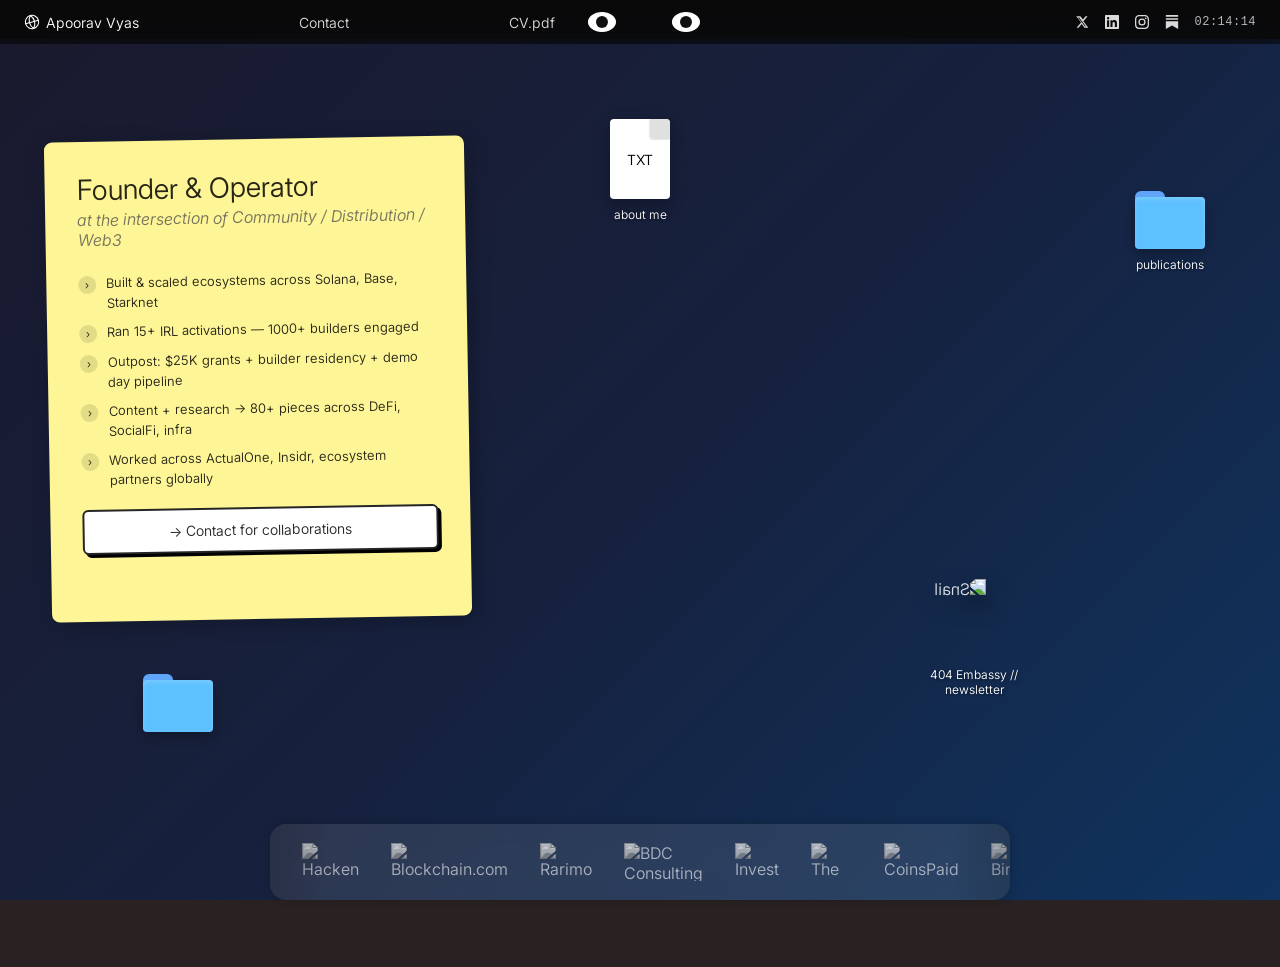
==== index.html @ cd03b98a "Set navbar gap to 160px" ====
<!DOCTYPE html>
<html lang="en">
<head>
  <meta charset="UTF-8" />
  <meta name="viewport" content="width=device-width, initial-scale=1.0"/>
  <title>Apoorav Vyas / Webpage</title>
  <link rel="stylesheet" href="style.css">
  <style>
    @import url('https://fonts.googleapis.com/css2?family=Inter:wght@300;400;500;600;700&display=swap');
    @import url('https://type.cargo.site/files/Cargo-DiatypePlusVariable.woff2') format('woff2-variations');
    @import url('https://type.cargo.site/files/Cargo-DiatypePlusVariable-Italic.woff2') format('woff2-variations');

    :root {
      --bg-color: #111111;
      --text-color: rgba(255, 255, 255, 0.85);
      --accent-color: rgba(255, 255, 255, 0.6);
    }

    *, *::before, *::after { box-sizing: border-box; margin: 0; padding: 0; }

    body {
      background: var(--bg-color);
      font-family: 'Diatype Variable', 'Inter', -apple-system, BlinkMacSystemFont, sans-serif;
      font-variation-settings: "wght" 350;
      color: var(--text-color);
      min-height: 100vh;
    }

    nav {
      width: 100%;
      background: rgba(0, 0, 0, 0.42);
      backdrop-filter: blur(20px);
      -webkit-backdrop-filter: blur(20px);
      display: flex;
      align-items: center;
      justify-content: space-between;
      padding: 0 24px;
      height: 44px;
      font-size: 14px;
      color: #fff;
      position: fixed;
      top: 0;
      left: 0;
      z-index: 1000;
    }

    .nav-left, .nav-right {
      display: flex;
      align-items: center;
      flex-shrink: 0;
      gap: 160px;
    }

    .brand {
      display: flex;
      align-items: center;
      gap: 6px;
      text-decoration: none;
      color: #fff;
      font-weight: 600;
      font-size: 14px;
      white-space: nowrap;
    }

    .brand svg {
      width: 16px;
      height: 16px;
      flex-shrink: 0;
      transform: rotate(-15deg);
    }

    .nav-link {
      color: #fff;
      text-decoration: none;
      font-size: 14px;
      white-space: nowrap;
      opacity: 0.85;
      transition: opacity 0.2s;
    }

    .nav-link:hover {
      opacity: 0.6;
    }

    .nav-center {
      position: absolute;
      left: 50%;
      transform: translateX(-50%);
      display: flex;
      align-items: center;
      gap: 0.05px;
    }

    .eye {
      width: 28px;
      height: 20px;
      background: white;
      border-radius: 50%;
      position: relative;
      overflow: hidden;
    }

    .eye .pupil {
      width: 12px;
      height: 12px;
      background: #111;
      border-radius: 50%;
      position: absolute;
      top: 50%;
      left: 50%;
      transform: translate(-50%, -50%);
      transition: transform 0.05s ease-out;
    }

    .nav-right {
      display: flex;
      align-items: center;
      flex-shrink: 0;
      gap: 16px;
    }

    .social-icon {
      display: flex;
      align-items: center;
      flex-shrink: 0;
      color: #fff;
      text-decoration: none;
      opacity: 0.85;
      transition: opacity 0.2s;
    }

    .social-icon:hover {
      opacity: 0.6;
    }

    .social-icon svg {
      width: 14px;
      height: 14px;
      fill: #fff;
    }

    .clock {
      font-family: 'SF Mono', Monaco, monospace;
      font-size: 12px;
      letter-spacing: 0.04em;
      white-space: nowrap;
      flex-shrink: 0;
      opacity: 0.7;
    }

    .desktop {
      min-height: 100vh;
      padding-top: 44px;
      position: relative;
      background: linear-gradient(135deg, #1a1a2e 0%, #16213e 50%, #0f3460 100%);
    }

    .bg-video {
      position: fixed;
      top: 0;
      left: 0;
      width: 100%;
      height: 100%;
      object-fit: cover;
      z-index: -100;
      opacity: 0.6;
    }

    .sticky-card {
      position: absolute;
      left: 48px;
      top: 100px;
      width: 420px;
      min-height: 480px;
      background: #fdf596;
      padding: 32px;
      border-radius: 8px;
      box-shadow: 4px 4px 20px rgba(0,0,0,0.25);
      color: rgba(0,0,0,0.85);
      transform: rotate(-1deg);
    }

    .sticky-card h1 {
      font-size: 28px;
      font-weight: 700;
      line-height: 1.15;
      margin-bottom: 4px;
    }

    .sticky-card .subtitle {
      font-size: 16px;
      font-style: italic;
      opacity: 0.75;
      margin-bottom: 24px;
    }

    .achievements li {
      font-size: 15px;
      line-height: 1.5;
      margin-bottom: 14px;
    }

    .achievements {
      list-style: none;
      margin-bottom: 20px;
    }

    .achievements li {
      font-size: 13px;
      line-height: 1.5;
      margin-bottom: 10px;
      display: flex;
      align-items: flex-start;
    }

    .arr {
      background: rgba(0,0,0,0.1);
      border-radius: 50%;
      width: 18px;
      height: 18px;
      display: inline-flex;
      justify-content: center;
      align-items: center;
      margin-right: 10px;
      font-size: 11px;
      flex-shrink: 0;
      margin-top: 2px;
    }

    .book-btn {
      width: 100%;
      padding: 12px;
      background: #fff;
      border: 2px solid rgba(0,0,0,0.85);
      border-radius: 6px;
      font-size: 14px;
      font-weight: 600;
      cursor: pointer;
      text-align: center;
      transition: background-color 0.25s ease, color 0.25s ease;
      color: rgba(0,0,0,0.85);
      text-decoration: none;
      display: inline-block;
    }

    .book-btn:hover {
      background-color: #b3d8ff;
      color: #000;
    }

    @keyframes intro-blink {
      0%   { background-color: #ffffff; color: #000; }
      100% { background-color: #b3d8ff; color: #000; }
    }

    @media (hover: hover) {
      .book-btn:hover {
        animation: intro-blink 1.8s ease-in-out infinite alternate;
      }
    }

    .desktop-icon {
      position: absolute;
      display: flex;
      flex-direction: column;
      align-items: center;
      justify-content: center;
      cursor: pointer;
    }

    .desktop-icon:hover {
      transform: scale(1.05);
    }

    .file-icon {
      margin-bottom: 4px;
    }

    .txt-icon {
      width: 60px;
      height: 80px;
      background: #fff;
      border-radius: 4px;
      position: relative;
      box-shadow: 0 5px 15px rgba(0,0,0,0.3);
      display: flex;
      align-items: center;
      justify-content: center;
      color: #000;
      font-weight: 600;
      font-size: 14px;
    }

    .txt-icon::after {
      content: '';
      position: absolute;
      top: 0;
      right: 0;
      border-width: 0 20px 20px 0;
      border-style: solid;
      border-color: transparent #e0e0e0 #e0e0e0 transparent;
      border-radius: 0 4px 0 4px;
    }

    .folder-icon {
      width: 70px;
      height: 50px;
      background: linear-gradient(145deg, #60a5fa, #3b82f6);
      border-radius: 8px;
      position: relative;
      box-shadow: 0 4px 12px rgba(0,0,0,0.3);
    }

    .folder-icon::before {
      content: "";
      position: absolute;
      top: -8px;
      left: 0;
      width: 30px;
      height: 12px;
      background: #60a5fa;
      border-radius: 6px 6px 0 0;
    }

    .icon-label {
      color: white;
      font-size: 12px;
      text-align: center;
      margin-top: 6px;
      text-shadow: 1px 1px 3px rgba(0,0,0,0.5);
    }

    .trash-icon {
      position: relative;
      cursor: not-allowed;
    }

    .trash-icon:hover {
      animation: trash-shake 0.45s ease-in-out both;
    }

    .trash-icon .icon-label {
      opacity: 0;
      transition: opacity 0.25s;
    }

    .trash-icon:hover .icon-label {
      opacity: 1;
    }

    @keyframes trash-shake {
      0%, 100% { left: 0; top: 0; }
      15%     { left: -4px; }
      30%     { left: 3px; }
      45%     { left: -3px; }
      60%     { left: 2px; }
    }

    .snail-icon {
      width: 80px;
      height: 80px;
    }

    .snail-icon img {
      width: 100%;
      height: 100%;
      filter: drop-shadow(0 10px 10px rgba(0,0,0,0.5));
    }

    .dock-container {
      position: absolute;
      bottom: 20px;
      width: 100%;
      display: flex;
      flex-direction: column;
      align-items: center;
      z-index: 900;
    }

    .dock-title {
      font-size: 13px;
      margin-bottom: 12px;
      text-shadow: 0 1px 2px rgba(0,0,0,0.8);
    }

    .dock {
      background: rgba(50, 60, 60, 0.4);
      backdrop-filter: blur(15px);
      -webkit-backdrop-filter: blur(15px);
      padding: 12px 24px;
      border-radius: 16px;
      display: flex;
      gap: 24px;
      align-items: center;
      box-shadow: 0 10px 30px rgba(0,0,0,0.3);
      border: 1px solid rgba(255,255,255,0.05);
    }

    .dock-logo {
      background: rgba(255,255,255,0.9);
      color: #1a1a1a;
      height: 36px;
      padding: 0 16px;
      display: flex;
      align-items: center;
      justify-content: center;
      font-weight: 600;
      font-size: 12px;
      border-radius: 6px;
      text-transform: uppercase;
      letter-spacing: 0.5px;
    }

    .logo-marquee-wrapper {
      position: fixed;
      bottom: 0;
      left: 50%;
      transform: translateX(-50%);
      width: 740px;
      background: rgba(255,255,255,0.1);
      backdrop-filter: blur(10px);
      -webkit-backdrop-filter: blur(10px);
      border-radius: 16px;
      padding: 1.2rem 2rem;
      z-index: 1000;
      overflow: hidden;
      box-shadow: 0 0 10px rgba(0,0,0,0.2);
      pointer-events: none;
      display: flex;
      align-items: center;
    }

    .logo-marquee {
      display: flex;
      gap: 2rem;
      animation: scroll-logos 80s linear infinite;
      align-items: center;
    }

    .logo-marquee img {
      height: 38px;
      max-height: 38px;
      object-fit: contain;
      filter: grayscale(100%);
      opacity: 0.7;
      transition: all 0.2s ease;
    }

    .logo-marquee img:hover {
      filter: none;
      opacity: 2;
    }

    @keyframes scroll-logos {
      0%   { transform: translateX(0); }
      100% { transform: translateX(-50%); }
    }

    .logo-fade {
      position: absolute;
      top: 0;
      bottom: 0;
      width: 60px;
      z-index: 1002;
      pointer-events: none;
    }

    .left-fade {
      left: 0;
      background: linear-gradient(to right, rgba(24,24,24,0.2) 0%, rgba(24,24,24,0) 100%);
    }

    .right-fade {
      right: 0;
      background: linear-gradient(to left, rgba(24,24,24,0.2) 0%, rgba(24,24,24,0) 100%);
    }

    .sticky-card {
      z-index: 20;
    }

    @media (max-width: 768px) {
      nav { padding: 0 12px; font-size: 12px; }
      .gap-eyes-twitter, .gap-social, .gap-spotify-clock { display: none; }
      .sticky-card { left: 12px; right: 12px; width: auto; top: 60px; }
      .nav-center { display: none; }
      .logo-marquee-wrapper, .dock-title { display: none; }
    }
  </style>
</head>
<body>

<nav>
  <div class="nav-left">
    <a href="#" class="brand">
      <svg viewBox="0 0 24 24" fill="none" stroke="white" stroke-width="1.6" stroke-linecap="round" stroke-linejoin="round">
        <circle cx="12" cy="12" r="10"/>
        <line x1="2" y1="12" x2="22" y2="12"/>
        <path d="M12 2a15.3 15.3 0 0 1 4 10 15.3 15.3 0 0 1-4 10 15.3 15.3 0 0 1-4-10 15.3 15.3 0 0 1 4-10z"/>
      </svg>
      Apoorav Vyas
    </a>
    <a href="#contact" class="nav-link">Contact</a>
    <a href="https://drive.google.com/file/d/1LPTRgzza7MY0erxGTXN6rgeR57evoMco/view?usp=sharing" target="_blank" class="nav-link">CV.pdf</a>
  </div>

  <div class="nav-center">
    <div class="eye"><div class="pupil"></div></div>
    <div class="eye"><div class="pupil"></div></div>
  </div>

  <div class="nav-right">
    <a href="https://x.com/apoorav_vyas" target="_blank" class="social-icon" title="X">
      <svg viewBox="0 0 24 24" xmlns="http://www.w3.org/2000/svg">
        <path d="M18.244 2.25h3.308l-7.227 8.26 8.502 11.24H16.17l-4.714-6.231-5.401 6.231H2.744l7.73-8.835L2.25 2.25h6.988l4.26 5.632L18.244 2.25zm-1.161 17.52h1.833L7.084 4.126H5.117L17.083 19.77z"/>
      </svg>
    </a>
    <a href="https://www.linkedin.com/in/apooravvyas/" target="_blank" class="social-icon" title="LinkedIn">
      <svg viewBox="0 0 24 24" xmlns="http://www.w3.org/2000/svg">
        <path d="M20.447 20.452h-3.554v-5.569c0-1.328-.027-3.037-1.852-3.037-1.853 0-2.136 1.445-2.136 2.939v5.667H9.351V9h3.414v1.561h.046c.477-.9 1.637-1.85 3.37-1.85 3.601 0 4.267 2.37 4.267 5.455v6.286zM5.337 7.433a2.062 2.062 0 0 1-2.063-2.065 2.064 2.064 0 1 1 2.063 2.065zm1.782 13.019H3.555V9h3.564v11.452zM22.225 0H1.771C.792 0 0 .774 0 1.729v20.542C0 23.227.792 24 1.771 24h20.451C23.2 24 24 23.227 24 22.271V1.729C24 .774 23.2 0 22.222 0h.003z"/>
      </svg>
    </a>
    <a href="https://www.instagram.com/apoorav_vyas/" target="_blank" class="social-icon" title="Instagram">
      <svg viewBox="0 0 24 24" xmlns="http://www.w3.org/2000/svg">
        <path d="M12 2.163c3.204 0 3.584.012 4.85.07 3.252.148 4.771 1.691 4.919 4.919.058 1.265.069 1.645.069 4.849 0 3.205-.012 3.584-.069 4.849-.149 3.225-1.664 4.771-4.919 4.919-1.266.058-1.644.07-4.85.07-3.204 0-3.584-.012-4.849-.07-3.26-.149-4.771-1.699-4.919-4.92-.058-1.265-.07-1.644-.07-4.849 0-3.204.013-3.583.07-4.849.149-3.227 1.664-4.771 4.919-4.919 1.266-.057 1.645-.069 4.849-.069zM12 0C8.741 0 8.333.014 7.053.072 2.695.272.273 2.69.073 7.052.014 8.333 0 8.741 0 12c0 3.259.014 3.668.072 4.948.2 4.358 2.618 6.78 6.98 6.98C8.333 23.986 8.741 24 12 24c3.259 0 3.668-.014 4.948-.072 4.354-.2 6.782-2.618 6.979-6.98.059-1.28.073-1.689.073-4.948 0-3.259-.014-3.667-.072-4.947-.196-4.354-2.617-6.78-6.979-6.98C15.668.014 15.259 0 12 0zm0 5.838a6.162 6.162 0 1 0 0 12.324 6.162 6.162 0 0 0 0-12.324zM12 16a4 4 0 1 1 0-8 4 4 0 0 1 0 8zm6.406-11.845a1.44 1.44 0 1 0 0 2.881 1.44 1.44 0 0 0 0-2.881z"/>
      </svg>
    </a>
    <a href="https://substack.com/@apoorav" target="_blank" class="social-icon" title="Substack">
      <svg viewBox="0 0 24 24" xmlns="http://www.w3.org/2000/svg">
        <path d="M22.539 8.242H1.46V5.406h21.08v2.836zM1.46 10.812V24L12 18.11 22.54 24V10.812H1.46zM22.54 0H1.46v2.836h21.08V0z"/>
      </svg>
    </a>
    <span class="clock" id="clock">00:00:00</span>
  </div>
</nav>

<main class="desktop">
    <video autoplay loop muted playsinline class="bg-video">
        <source src="Bg_Video.mp4" type="video/mp4">
    </video>

    <div class="sticky-card" id="sticky">
        <h1>Founder & Operator</h1>
        <p class="subtitle">at the intersection of Community / Distribution / Web3</p>
        
        <ul class="achievements">
            <li><span class="arr">›</span> Built & scaled ecosystems across Solana, Base, Starknet</li>
            <li><span class="arr">›</span> Ran 15+ IRL activations — 1000+ builders engaged</li>
            <li><span class="arr">›</span> Outpost: $25K grants + builder residency + demo day pipeline</li>
            <li><span class="arr">›</span> Content + research → 80+ pieces across DeFi, SocialFi, infra</li>
            <li><span class="arr">›</span> Worked across ActualOne, Insidr, ecosystem partners globally</li>
        </ul>

        <a href="#contact" class="book-btn">→ Contact for collaborations</a>
    </div>

    <div class="desktop-icon" style="top: 80px; left: 50%; transform: translateX(-50%);">
        <div class="txt-icon">TXT</div>
        <span class="icon-label">about me</span>
    </div>

    <div class="desktop-icon" style="top: 160px; right: 60px;">
        <div class="folder-icon"></div>
        <span class="icon-label">publications</span>
    </div>

    <div class="desktop-icon" style="top: 45%; left: 25%;">
        <div class="folder-icon" style="background: linear-gradient(145deg, #a78bfa, #7c3aed);"></div>
        <span class="icon-label">Proof of Work</span>
    </div>

    <div class="desktop-icon" style="top: 60%; right: 20%;">
        <div class="snail-icon">
            <img src="https://em-content.zobj.net/source/apple/354/snail_1f40c.png" alt="Snail" style="transform: scaleX(-1);">
        </div>
        <span class="icon-label">404 Embassy //<br>newsletter</span>
    </div>

    <div class="desktop-icon trash-icon" style="top: 70%; left: 10%;">
        <div class="folder-icon" style="background: linear-gradient(145deg, #374151, #1f2937);">
            <span style="font-size: 32px;">🗑️</span>
        </div>
        <span class="icon-label">don't open 👀</span>
    </div>
</main>

<div class="logo-marquee-wrapper">
    <div class="logo-fade left-fade"></div>
    <div class="logo-marquee">
        <img alt="Hacken" src="https://freight.cargo.site/m/E2452302379864082015773853451365/hacken.png">
        <img alt="Blockchain.com" src="https://freight.cargo.site/m/T2452302379845635271700143899749/Blockchain.com.png">
        <img alt="Rarimo" src="https://freight.cargo.site/t/original/i/D2452309144229793612845302383717/rarimo.png">
        <img alt="BDC Consulting" src="https://freight.cargo.site/m/P2452302379827188527626434348133/BDC.png">
        <img alt="Invest" src="https://freight.cargo.site/t/original/i/U1653668735979203471977759343717/Group-1227.png">
        <img alt="The Block" src="https://freight.cargo.site/m/N2356215770038189207213066912869/the_block.png">
        <img alt="CoinsPaid" src="https://freight.cargo.site/t/original/i/B2452412272062256515326989796453/coinspaid.png">
        <img alt="Binance" src="https://freight.cargo.site/m/C2356215770019742463139357361253/binance.png">
        <img alt="Rocket DAO" src="https://freight.cargo.site/t/original/i/U2452422819301775308016188621925/rocketDAO.png">
        <img alt="EBRD" src="https://freight.cargo.site/t/original/i/B2452422819283328563942479070309/EBRD.png">
        <img alt="Cointelegraph" src="https://freight.cargo.site/t/original/i/M1653668736016096960125178446949/Group-1229.png">
        <img alt="John Smith Trust" src="https://freight.cargo.site/t/original/i/C1653629271457654035532061312101/Group-1231.png">
        <img alt="Hacken" src="https://freight.cargo.site/m/E2452302379864082015773853451365/hacken.png">
        <img alt="Blockchain.com" src="https://freight.cargo.site/m/T2452302379845635271700143899749/Blockchain.com.png">
        <img alt="Rarimo" src="https://freight.cargo.site/t/original/i/F2452302379882528759847563002981/rarimo.png">
        <img alt="BDC Consulting" src="https://freight.cargo.site/m/P2452302379827188527626434348133/BDC.png">
        <img alt="Invest" src="https://freight.cargo.site/t/original/i/U1653668735979203471977759343717/Group-1227.png">
        <img alt="The Block" src="https://freight.cargo.site/m/N2356215770038189207213066912869/the_block.png">
        <img alt="CoinsPaid" src="https://freight.cargo.site/t/original/i/B2452412272062256515326989796453/coinspaid.png">
        <img alt="Binance" src="https://freight.cargo.site/m/C2356215770019742463139357361253/binance.png">
        <img alt="Rocket DAO" src="https://freight.cargo.site/t/original/i/U2452422819301775308016188621925/rocketDAO.png">
        <img alt="EBRD" src="https://freight.cargo.site/t/original/i/B2452422819283328563942479070309/EBRD.png">
        <img alt="Cointelegraph" src="https://freight.cargo.site/t/original/i/M1653668736016096960125178446949/Group-1229.png">
        <img alt="John Smith Trust" src="https://freight.cargo.site/t/original/i/C1653629271457654035532061312101/Group-1231.png">
    </div>
    <div class="logo-fade right-fade"></div>
</div>

<div class="dock-title">Brag Shelf // Press • Partners • Clients</div>

<script>
    function updateClock() {
      const now = new Date();
      document.getElementById('clock').textContent = now.toLocaleTimeString('en-US', { hour12: false });
    }
    updateClock();
    setInterval(updateClock, 1000);
    </script>
    <script>
    const pupils = document.querySelectorAll('.eye .pupil');
    document.addEventListener('mousemove', (e) => {
      pupils.forEach(pupil => {
        const eye = pupil.parentElement;
        const rect = eye.getBoundingClientRect();
        const eyeX = rect.left + rect.width / 2;
        const eyeY = rect.top + rect.height / 2;
        const angle = Math.atan2(e.clientY - eyeY, e.clientX - eyeX);
        const distance = Math.min(4, Math.hypot(e.clientX - eyeX, e.clientY - eyeY) / 20);
        pupil.style.transform = `translate(calc(-50% + ${Math.cos(angle) * distance}px), calc(-50% + ${Math.sin(angle) * distance}px)`;
      });
    });
    </script>
 <script src="script.js"></script>
</body>
</html>
---- style.css ----
@import url('https://fonts.googleapis.com/css2?family=Inter:wght@400;500;600&display=swap');

* {
    margin: 0;
    padding: 0;
    box-sizing: border-box;
    font-family: 'Inter', sans-serif;
}

body, html {
    width: 100vw;
    height: 100vh;
    overflow: hidden;
    background: #2a2222; /* Fallback */
    color: #fff;
    user-select: none;
}

/* Video Background */
.bg-video {
    position: fixed;
    top: 0;
    left: 0;
    width: 100%;
    height: 100%;
    object-fit: cover;
    z-index: -100;
    opacity: 0.8;
}

/* Menu Bar */
.menubar {
    position: absolute;
    top: 0;
    left: 0;
    width: 100%;
    height: 44px;
    background: #000000;
    display: flex;
    justify-content: space-between;
    align-items: center;
    padding: 0 24px;
    font-size: 14px;
    font-weight: 500;
    z-index: 1000;
}

.menu-left, .menu-center, .menu-right {
    display: flex;
    align-items: center;
    gap: 24px;
}

.menubar a, .logo {
    color: #fff;
    text-decoration: none;
    letter-spacing: 0.3px;
}

.logo {
    font-weight: 600;
}

/* Menu Center - Eyes */
.menu-center {
    position: absolute;
    left: 50%;
    transform: translateX(-50%);
}

/* Menu Right */
.menu-right {
    font-size: 16px;
    color: #fff;
}

.menu-right .menu-ic {
    cursor: pointer;
}

.globe-tilt {
    transform: rotate(-15deg);
}

/* Letterboxd Eyes Styles */
.letterboxd-eyes {
    position: relative;
    width: 48px; /* 20px + 8px gap + 20px */
    height: 20px;
}

.eye {
    width: 20px;
    height: 20px;
    border: 1.8px solid white;
    border-radius: 50%;
    position: absolute;
    top: 0;
}

.eye:first-child {
    right: calc(50% - 4px); /* Positions right edge 4px left of center */
}

.eye:last-child {
    left: calc(50% + 4px); /* Positions left edge 4px right of center */
}

.pupil {
    width: 8px;
    height: 8px;
    background: white;
    border-radius: 50%;
    position: absolute;
    top: 50%;
    left: 50%;
    transform: translate(-50%, -50%);
    transition: transform 0.05s ease-out;
}

/* Desktop Area */
.desktop {
    width: 100%;
    height: calc(100vh - 39px);
    margin-top: 39px;
    position: relative;
}

/* Yellow Sticky Note */
.sticky-card {
    position: absolute;
    left: 40px;
    top: 120px;
    width: 280px;
    height: 350px;
    background-color: #fdf596;
    color: #1a1a1a;
    padding: 24px;
    border-radius: 8px;
    box-shadow: 0 20px 40px rgba(0,0,0,0.4);
    cursor: grab;
}

.sticky-card:active {
    cursor: grabbing;
}

.sticky-card h1 {
    font-size: 20px;
    font-weight: 600;
    line-height: 1.2;
    margin-bottom: 6px;
}

.sticky-card .subtitle {
    font-size: 14px;
    font-style: italic;
    color: #4a4a4a;
    margin-bottom: 24px;
}

.achievements {
    list-style: none;
    margin-bottom: 24px;
}

.achievements li {
    font-size: 13px;
    line-height: 1.5;
    margin-bottom: 12px;
    display: flex;
    align-items: flex-start;
}

.arr {
    background: rgba(0,0,0,0.1);
    border-radius: 50%;
    width: 16px;
    height: 16px;
    display: inline-flex;
    justify-content: center;
    align-items: center;
    margin-right: 8px;
    font-size: 10px;
    flex-shrink: 0;
    margin-top: 2px;
}

.book-btn {
    width: 100%;
    padding: 12px;
    background: #fff;
    border: 2px solid #1a1a1a;
    border-radius: 6px;
    font-size: 15px;
    font-weight: 600;
    cursor: pointer;
    text-align: center;
    transition: all 0.2s;
    box-shadow: 3px 3px 0px rgba(0,0,0,1);
    color: #1a1a1a;
}

.book-btn:hover {
    transform: translate(-1px, -1px);
    box-shadow: 4px 4px 0px rgba(0,0,0,1);
}

.book-btn:active {
    transform: translate(2px, 2px);
    box-shadow: 1px 1px 0px rgba(0,0,0,1);
}

/* Desktop Icons */
.desktop-icon {
    position: absolute;
    display: flex;
    flex-direction: column;
    align-items: center;
    justify-content: center;
    width: 100px;
    cursor: grab;
}
.desktop-icon:active {
    cursor: grabbing;
}

.file-icon {
    margin-bottom: 4px;
}

/* CSS Drawn TXT Document Icon */
.txt-icon {
    width: 60px;
    height: 80px;
    background: #fff;
    border-radius: 4px;
    position: relative;
    box-shadow: inset 0 0 0 1px rgba(0,0,0,0.1), 0 5px 15px rgba(0,0,0,0.3);
    display: flex;
    align-items: center;
    justify-content: center;
    color: #000;
    font-weight: 600;
    font-size: 14px;
}

.txt-icon::after {
    content: '';
    position: absolute;
    top: 0;
    right: 0;
    border-width: 0 20px 20px 0;
    border-style: solid;
    border-color: transparent #e0e0e0 #e0e0e0 transparent;
    box-shadow: -1px 1px 1px rgba(0,0,0,0.1);
    border-radius: 0 4px 0 4px;
}

/* CSS Drawn Folder Icon */
.folder-icon {
    width: 80px;
    height: 60px;
    background-color: #4db3ff;
    border-radius: 4px;
    position: relative;
    box-shadow: 0 5px 15px rgba(0,0,0,0.3);
}

.folder-icon::before {
    content: "";
    position: absolute;
    top: -10px;
    left: 0;
    width: 35px;
    height: 15px;
    background-color: #4db3ff;
    border-radius: 6px 6px 0 0;
}

.folder-icon::after {
    content: "";
    position: absolute;
    bottom: 0;
    left: 0;
    width: 100%;
    height: 52px;
    background-color: #5dc0ff;
    border-radius: 4px;
    box-shadow: inset 0 2px 5px rgba(255,255,255,0.2);
}

.icon-label {
    background: transparent;
    padding: 2px 6px;
    border-radius: 4px;
    font-size: 13px;
    text-shadow: 0 1px 3px rgba(0,0,0,0.8);
    text-align: center;
}

/* Dock / Brag Shelf */
.dock-container {
    position: absolute;
    bottom: 20px;
    width: 100%;
    display: flex;
    flex-direction: column;
    align-items: center;
    z-index: 900;
}

.dock-title {
    font-size: 12px;
    margin-bottom: 12px;
    text-shadow: 0 1px 2px rgba(0,0,0,0.8);
    letter-spacing: 0.5px;
}

.dock {
    background: rgba(50, 60, 60, 0.4);
    backdrop-filter: blur(15px);
    -webkit-backdrop-filter: blur(15px);
    padding: 10px 20px;
    border-radius: 12px;
    display: flex;
    gap: 20px;
    align-items: center;
    box-shadow: 0 10px 30px rgba(0,0,0,0.3);
    border: 1px solid rgba(255,255,255,0.05);
}

.dock-logo {
    background: rgba(255,255,255,0.8);
    color: #1a1a1a;
    height: 32px;
    padding: 0 12px;
    display: flex;
    align-items: center;
    justify-content: center;
    font-weight: 600;
    font-size: 12px;
    border-radius: 4px;
    text-transform: uppercase;
}
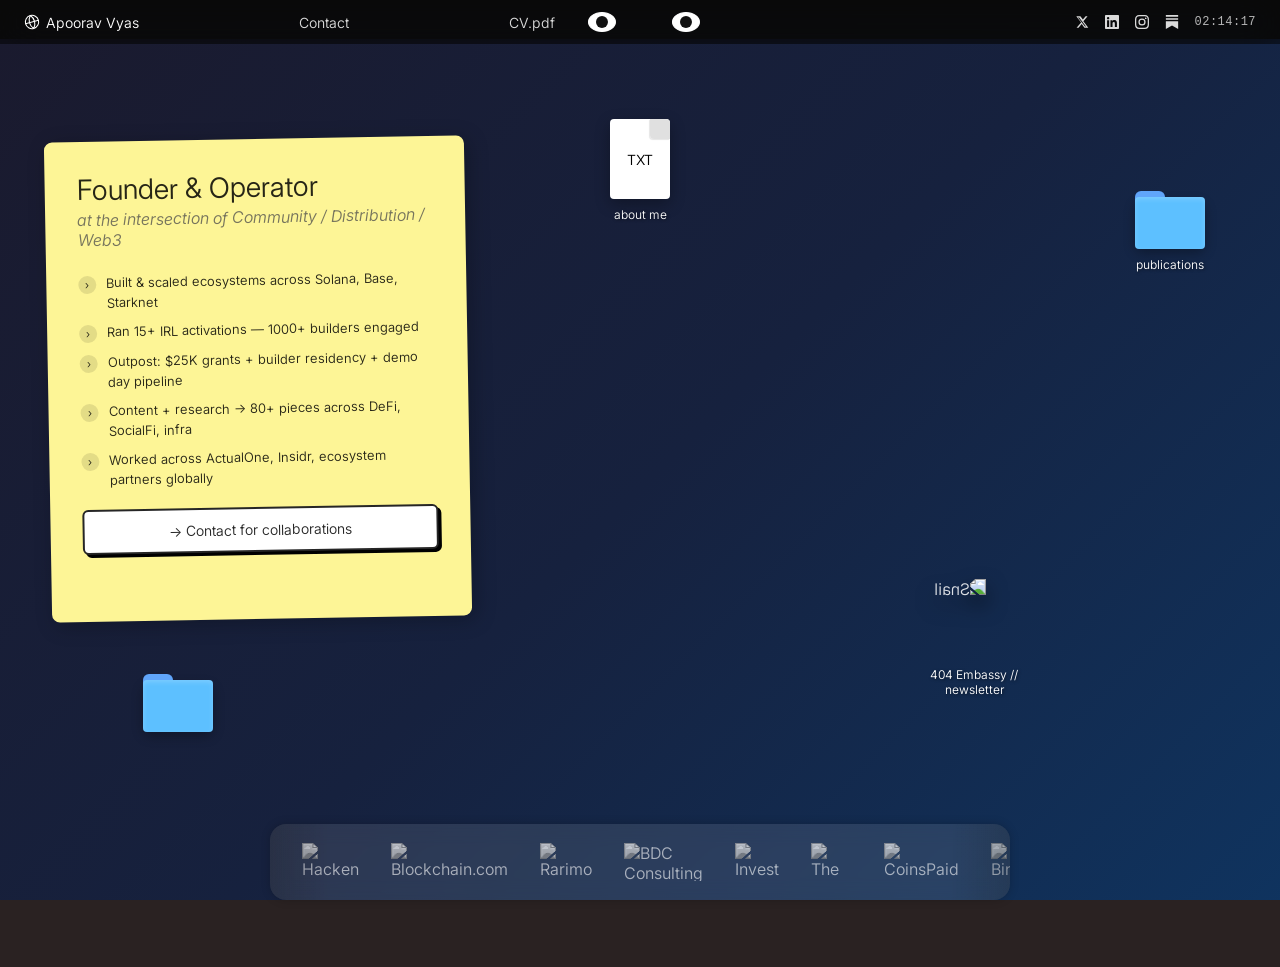
==== commit b6618cf9: "Add spacer after eyes" ====
--- a/index.html
+++ b/index.html
@@ -508,6 +508,8 @@
     <div class="eye"><div class="pupil"></div></div>
     <div class="eye"><div class="pupil"></div></div>
   </div>
+
+  <div style="flex: 1; min-width: 160px;"></div>
 
   <div class="nav-right">
     <a href="https://x.com/apoorav_vyas" target="_blank" class="social-icon" title="X">
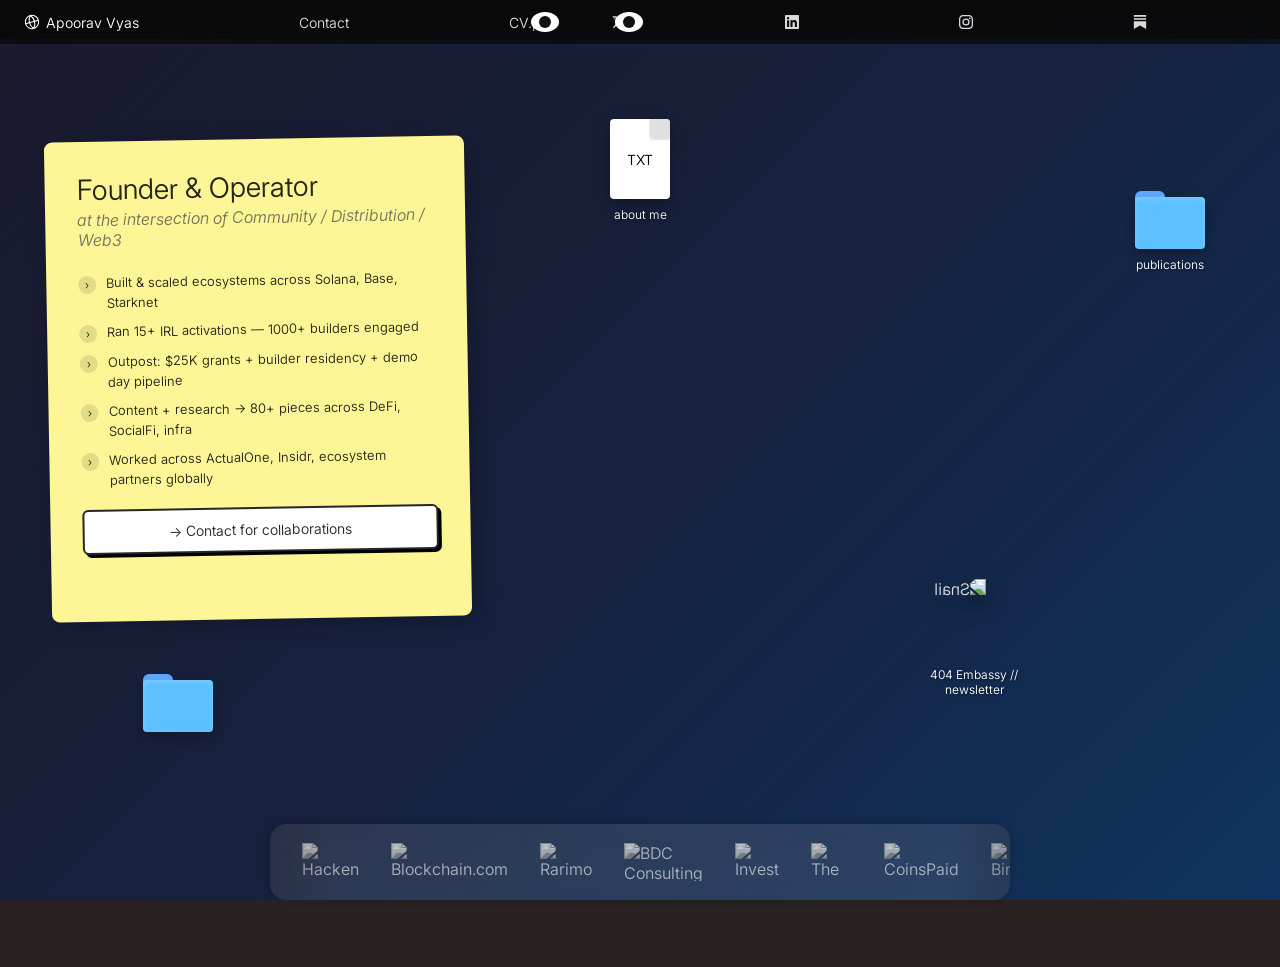
==== commit e87810c9: "Fix navbar equal spacing at 160px each" ====
--- a/index.html
+++ b/index.html
@@ -44,12 +44,15 @@
       z-index: 1000;
     }
 
-    .nav-left, .nav-right {
-      display: flex;
-      align-items: center;
-      flex-shrink: 0;
+    .nav-left, .nav-center, .nav-right {
+      display: flex;
+      align-items: center;
       gap: 160px;
     }
+
+    .nav-left { flex-shrink: 0; }
+    .nav-center { flex-shrink: 0; }
+    .nav-right { flex-shrink: 0; }
 
     .brand {
       display: flex;
@@ -82,10 +85,7 @@
       opacity: 0.6;
     }
 
-    .nav-center {
-      position: absolute;
-      left: 50%;
-      transform: translateX(-50%);
+    .eye-container {
       display: flex;
       align-items: center;
       gap: 0.05px;
@@ -110,13 +110,6 @@
       left: 50%;
       transform: translate(-50%, -50%);
       transition: transform 0.05s ease-out;
-    }
-
-    .nav-right {
-      display: flex;
-      align-items: center;
-      flex-shrink: 0;
-      gap: 16px;
     }
 
     .social-icon {
@@ -505,11 +498,11 @@
   </div>
 
   <div class="nav-center">
-    <div class="eye"><div class="pupil"></div></div>
-    <div class="eye"><div class="pupil"></div></div>
+    <div class="eye-container">
+      <div class="eye"><div class="pupil"></div></div>
+      <div class="eye"><div class="pupil"></div></div>
+    </div>
   </div>
-
-  <div style="flex: 1; min-width: 160px;"></div>
 
   <div class="nav-right">
     <a href="https://x.com/apoorav_vyas" target="_blank" class="social-icon" title="X">
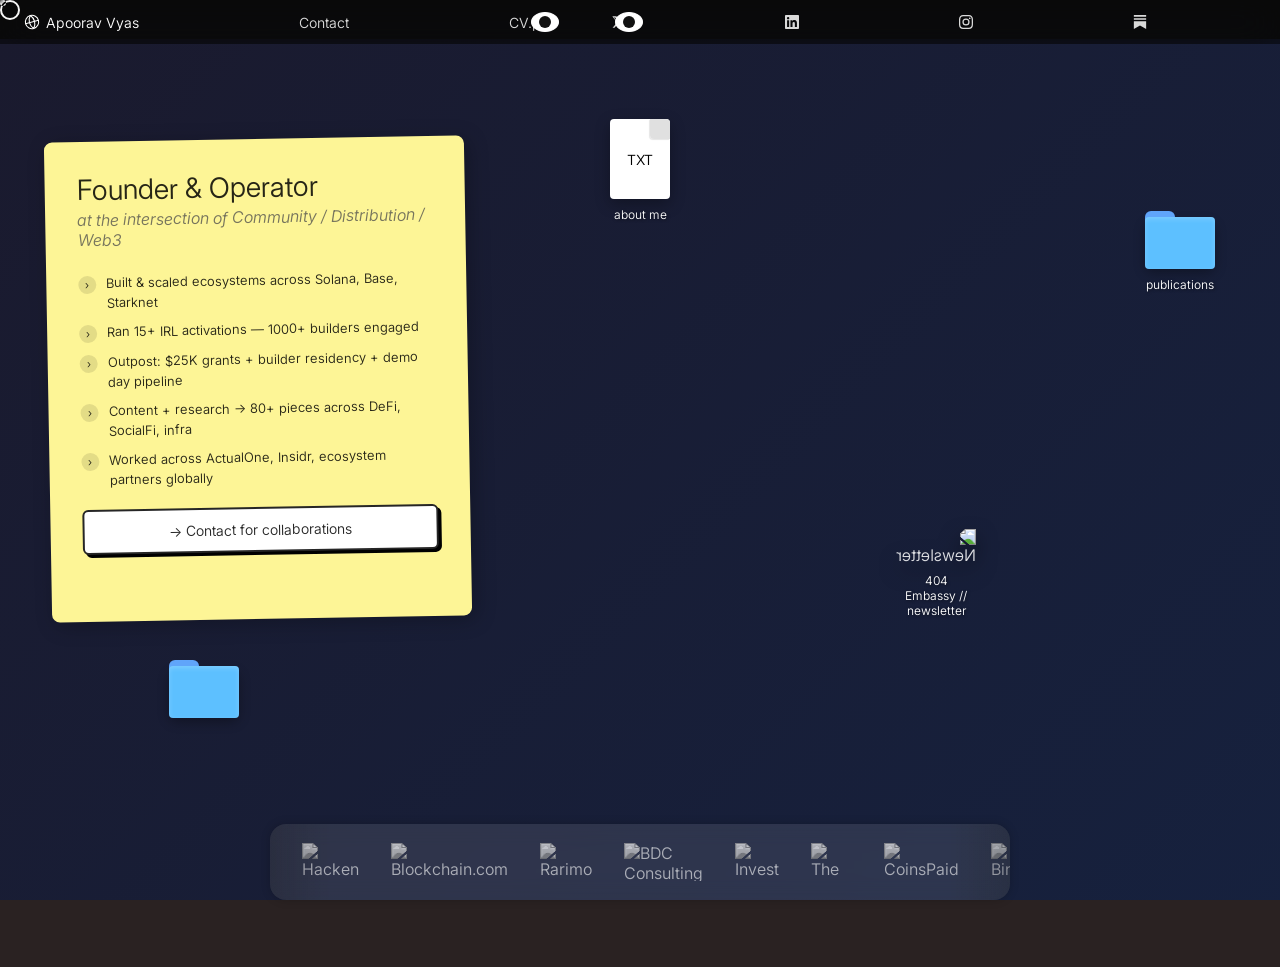
==== commit 4cbcc4bd: "Add interactive features: draggable folder icons, window popups, cursor effects, responsive design" ====
--- a/index.html
+++ b/index.html
@@ -2,7 +2,7 @@
 <html lang="en">
 <head>
   <meta charset="UTF-8" />
-  <meta name="viewport" content="width=device-width, initial-scale=1.0"/>
+  <meta name="viewport" content="width=device-width, initial-scale=1.0, maximum-scale=5.0, user-scalable=yes"/>
   <title>Apoorav Vyas / Webpage</title>
   <link rel="stylesheet" href="style.css">
   <style>
@@ -146,6 +146,14 @@
       padding-top: 44px;
       position: relative;
       background: linear-gradient(135deg, #1a1a2e 0%, #16213e 50%, #0f3460 100%);
+      background-size: 200% 200%;
+      animation: gradient-shift 15s ease infinite;
+    }
+
+    @keyframes gradient-shift {
+      0% { background-position: 0% 50%; }
+      50% { background-position: 100% 50%; }
+      100% { background-position: 0% 50%; }
     }
 
     .bg-video {
@@ -171,6 +179,8 @@
       box-shadow: 4px 4px 20px rgba(0,0,0,0.25);
       color: rgba(0,0,0,0.85);
       transform: rotate(-1deg);
+      cursor: grab;
+      z-index: 20;
     }
 
     .sticky-card h1 {
@@ -258,11 +268,26 @@
       flex-direction: column;
       align-items: center;
       justify-content: center;
-      cursor: pointer;
-    }
-
-    .desktop-icon:hover {
+      cursor: grab;
+      user-select: none;
+      z-index: 15;
+      transition: transform 0.2s ease;
+    }
+
+    .desktop-icon.dragging {
+      cursor: grabbing;
+      transform: scale(1.1);
+      filter: drop-shadow(0 15px 30px rgba(0,0,0,0.5));
+      z-index: 100 !important;
+      transition: none;
+    }
+
+    .desktop-icon:hover:not(.dragging) {
       transform: scale(1.05);
+    }
+
+    .desktop-icon * {
+      pointer-events: none;
     }
 
     .file-icon {
@@ -475,13 +500,234 @@
     @media (max-width: 768px) {
       nav { padding: 0 12px; font-size: 12px; }
       .gap-eyes-twitter, .gap-social, .gap-spotify-clock { display: none; }
-      .sticky-card { left: 12px; right: 12px; width: auto; top: 60px; }
+      .sticky-card { left: 12px; right: 12px; width: auto; top: 60px; transform: none; }
       .nav-center { display: none; }
       .logo-marquee-wrapper, .dock-title { display: none; }
+      .desktop-icon { transform: scale(0.8); }
+    }
+
+    @media (max-width: 480px) {
+      nav { padding: 0 8px; font-size: 11px; }
+      .nav-left { gap: 8px; }
+      .nav-link { font-size: 11px; }
+      .social-icon svg { width: 12px; height: 12px; }
+      .clock { font-size: 10px; }
+      .sticky-card { padding: 16px; min-height: auto; }
+      .sticky-card h1 { font-size: 20px; }
+      .sticky-card .subtitle { font-size: 12px; }
+      .achievements li { font-size: 11px; }
+      .book-btn { font-size: 12px; padding: 10px; }
+      .desktop-icon { transform: scale(0.6); }
+    }
+
+    @media (min-width: 769px) and (max-width: 1024px) {
+      .sticky-card { left: 24px; width: 360px; }
+      .desktop-icon { transform: scale(0.9); }
+    }
+
+    @media (min-width: 1440px) {
+      .sticky-card { left: 80px; width: 480px; padding: 40px; }
+      .desktop-icon { transform: scale(1.1); }
+    }
+
+    @media (orientation: landscape) and (max-height: 500px) {
+      nav { height: 36px; }
+      .desktop { padding-top: 36px; }
+      .sticky-card { top: 60px; width: 300px; min-height: auto; }
+      .dock-container { bottom: 10px; }
+    }
+
+    .window-popup {
+      width: min(90vw, 450px);
+      max-height: min(90vh, 600px);
+    }
+
+    .window-popup iframe {
+      height: min(50vh, 350px);
+    }
+
+    @media (max-width: 768px) {
+      .window-popup {
+        width: 95vw;
+        max-height: 85vh;
+      }
+      .window-popup iframe {
+        height: 40vh;
+      }
+      .window-content {
+        padding: 16px;
+        font-size: 14px;
+      }
+    }
+
+    .desktop-icon {
+      transition: transform 0.2s ease;
+    }
+
+    @media (hover: none) {
+      .cursor, .cursor-dot, .cursor-trail { display: none; }
+      body { cursor: auto; }
     }
   </style>
+<style>
+    .cursor {
+        width: 20px;
+        height: 20px;
+        border: 2px solid #fff;
+        border-radius: 50%;
+        position: fixed;
+        pointer-events: none;
+        z-index: 9999;
+        transition: transform 0.1s ease, background 0.1s ease;
+        mix-blend-mode: difference;
+    }
+    
+    .cursor-dot {
+        width: 6px;
+        height: 6px;
+        background: #fff;
+        border-radius: 50%;
+        position: fixed;
+        pointer-events: none;
+        z-index: 9999;
+        mix-blend-mode: difference;
+    }
+    
+    .cursor-trail {
+        width: 8px;
+        height: 8px;
+        background: rgba(255, 255, 255, 0.3);
+        border-radius: 50%;
+        position: fixed;
+        pointer-events: none;
+        z-index: 9998;
+        transition: opacity 0.3s ease;
+    }
+    
+    @media (hover: none) and (pointer: coarse) {
+        .cursor, .cursor-dot, .cursor-trail { display: none !important; }
+        * { cursor: auto !important; }
+    }
+
+    .window-popup {
+        position: fixed;
+        top: 50%;
+        left: 50%;
+        transform: translate(-50%, -50%) scale(0);
+        width: 400px;
+        max-width: 90vw;
+        max-height: 80vh;
+        background: #fff;
+        border-radius: 12px;
+        box-shadow: 0 25px 80px rgba(0,0,0,0.5);
+        z-index: 2000;
+        opacity: 0;
+        transition: transform 0.3s cubic-bezier(0.34, 1.56, 0.64, 1), opacity 0.3s ease;
+        overflow: hidden;
+    }
+    
+    .window-popup.active {
+        transform: translate(-50%, -50%) scale(1);
+        opacity: 1;
+    }
+    
+    .window-popup iframe {
+        width: 100%;
+        height: 400px;
+        border: none;
+        background: #fff;
+    }
+    
+    .window-header {
+        background: #f5f5f5;
+        padding: 12px 16px;
+        display: flex;
+        align-items: center;
+        justify-content: space-between;
+        border-bottom: 1px solid #ddd;
+    }
+    
+    .window-title {
+        font-weight: 600;
+        color: #333;
+        font-size: 14px;
+    }
+    
+    .window-close {
+        width: 24px;
+        height: 24px;
+        border-radius: 50%;
+        background: #ff5f57;
+        border: none;
+        cursor: pointer;
+        display: flex;
+        align-items: center;
+        justify-content: center;
+        transition: transform 0.2s;
+    }
+    
+    .window-close:hover {
+        transform: scale(1.1);
+    }
+    
+    .window-close::before,
+    .window-close::after {
+        content: '';
+        position: absolute;
+        width: 10px;
+        height: 2px;
+        background: #fff;
+    }
+    
+    .window-close::before { transform: rotate(45deg); }
+    .window-close::after { transform: rotate(-45deg); }
+    
+    .window-content {
+        padding: 20px;
+        max-height: calc(80vh - 50px);
+        overflow-y: auto;
+        color: #333;
+    }
+    
+    .window-overlay {
+        position: fixed;
+        top: 0;
+        left: 0;
+        width: 100%;
+        height: 100%;
+        background: rgba(0,0,0,0.5);
+        z-index: 1999;
+        opacity: 0;
+        pointer-events: none;
+        transition: opacity 0.3s ease;
+    }
+    
+    .window-overlay.active {
+        opacity: 1;
+        pointer-events: all;
+    }
+    
+    .click-effect {
+        position: fixed;
+        width: 20px;
+        height: 20px;
+        border-radius: 50%;
+        background: rgba(255,255,255,0.3);
+        pointer-events: none;
+        z-index: 9997;
+        animation: click-ripple 0.6s ease-out forwards;
+    }
+    
+    @keyframes click-ripple {
+        0% { transform: scale(0); opacity: 1; }
+        100% { transform: scale(3); opacity: 0; }
+    }
+</style>
 </head>
 <body>
+<div class="cursor" id="cursor"></div>
+<div class="cursor-dot" id="cursorDot"></div>
+<div class="window-overlay" id="windowOverlay"></div>
 
 <nav>
   <div class="nav-left">
@@ -530,9 +776,17 @@
 </nav>
 
 <main class="desktop">
-    <video autoplay loop muted playsinline class="bg-video">
+    <video autoplay loop muted playsinline class="bg-video" id="bg-video">
+        <source src="Bg_Video.mp4" type="video/quicktime">
         <source src="Bg_Video.mp4" type="video/mp4">
     </video>
+
+    <script>
+        const video = document.getElementById('bg-video');
+        video.play().catch(function() {
+            video.load();
+        });
+    </script>
 
     <div class="sticky-card" id="sticky">
         <h1>Founder & Operator</h1>
@@ -549,29 +803,27 @@
         <a href="#contact" class="book-btn">→ Contact for collaborations</a>
     </div>
 
-    <div class="desktop-icon" style="top: 80px; left: 50%; transform: translateX(-50%);">
+    <div class="desktop-icon draggable" id="icon-txt" style="top: 80px; left: calc(50% - 50px);">
         <div class="txt-icon">TXT</div>
         <span class="icon-label">about me</span>
     </div>
 
-    <div class="desktop-icon" style="top: 160px; right: 60px;">
+    <div class="desktop-icon draggable folder-link" id="icon-publications" style="top: 180px; left: calc(100% - 150px);" data-window="publicationsWindow">
         <div class="folder-icon"></div>
         <span class="icon-label">publications</span>
     </div>
 
-    <div class="desktop-icon" style="top: 45%; left: 25%;">
+    <div class="desktop-icon draggable folder-link" id="icon-work" style="top: 45vh; left: 25vw;" data-window="workWindow">
         <div class="folder-icon" style="background: linear-gradient(145deg, #a78bfa, #7c3aed);"></div>
         <span class="icon-label">Proof of Work</span>
     </div>
 
-    <div class="desktop-icon" style="top: 60%; right: 20%;">
-        <div class="snail-icon">
-            <img src="https://em-content.zobj.net/source/apple/354/snail_1f40c.png" alt="Snail" style="transform: scaleX(-1);">
-        </div>
+    <div class="desktop-icon draggable snail-icon" id="icon-newsletter" style="top: 55vh; left: 70vw;" data-window="newsletterWindow">
+        <img src="https://em-content.zobj.net/source/apple/354/snail_1f40c.png" alt="Newsletter" style="transform: scaleX(-1); width: 80px; height: 80px; filter: drop-shadow(0 10px 10px rgba(0,0,0,0.5));">
         <span class="icon-label">404 Embassy //<br>newsletter</span>
     </div>
 
-    <div class="desktop-icon trash-icon" style="top: 70%; left: 10%;">
+    <div class="desktop-icon draggable trash-icon" id="icon-trash" style="top: 65vh; left: 12vw;">
         <div class="folder-icon" style="background: linear-gradient(145deg, #374151, #1f2937);">
             <span style="font-size: 32px;">🗑️</span>
         </div>
@@ -612,28 +864,50 @@
 
 <div class="dock-title">Brag Shelf // Press • Partners • Clients</div>
 
-<script>
-    function updateClock() {
-      const now = new Date();
-      document.getElementById('clock').textContent = now.toLocaleTimeString('en-US', { hour12: false });
-    }
-    updateClock();
-    setInterval(updateClock, 1000);
-    </script>
-    <script>
-    const pupils = document.querySelectorAll('.eye .pupil');
-    document.addEventListener('mousemove', (e) => {
-      pupils.forEach(pupil => {
-        const eye = pupil.parentElement;
-        const rect = eye.getBoundingClientRect();
-        const eyeX = rect.left + rect.width / 2;
-        const eyeY = rect.top + rect.height / 2;
-        const angle = Math.atan2(e.clientY - eyeY, e.clientX - eyeX);
-        const distance = Math.min(4, Math.hypot(e.clientX - eyeX, e.clientY - eyeY) / 20);
-        pupil.style.transform = `translate(calc(-50% + ${Math.cos(angle) * distance}px), calc(-50% + ${Math.sin(angle) * distance}px)`;
-      });
-    });
-    </script>
- <script src="script.js"></script>
+<!-- Publications Window -->
+<div class="window-popup" id="publicationsWindow">
+    <div class="window-header">
+        <span class="window-title">📚 Publications</span>
+        <button class="window-close" onclick="closeWindow('publicationsWindow')"></button>
+    </div>
+    <div class="window-content">
+        <h2 style="color:#333;margin-bottom:16px;">My Writing</h2>
+        <p style="color:#666;margin-bottom:20px;">Articles on Web3, community building, and ecosystem growth.</p>
+        <a href="https://medium.com/@apoorav_vyas" target="_blank" style="display:inline-block;padding:12px 24px;background:#1a1a1a;color:#fff;text-decoration:none;border-radius:8px;font-weight:600;">Read on Medium →</a>
+    </div>
+</div>
+
+<!-- Proof of Work Window -->
+<div class="window-popup" id="workWindow">
+    <div class="window-header">
+        <span class="window-title">💼 Proof of Work</span>
+        <button class="window-close" onclick="closeWindow('workWindow')"></button>
+    </div>
+    <div class="window-content">
+        <h2 style="color:#333;margin-bottom:16px;">Experience</h2>
+        <ul style="color:#555;line-height:2;list-style:none;padding:0;">
+            <li>🎯 <strong>Founder & Operator</strong> — Ecosystem growth across Solana, Base, Starknet</li>
+            <li>🚀 <strong>Outpost</strong> — $25K grants + builder residency</li>
+            <li>📍 <strong>15+ IRL Activations</strong> — 1000+ builders engaged</li>
+            <li>✍️ <strong>80+ Articles</strong> — DeFi, SocialFi, infra</li>
+        </ul>
+        <a href="https://drive.google.com/file/d/1LPTRgzza7MY0erxGTXN6rgeR57evoMco/view" target="_blank" style="display:inline-block;padding:12px 24px;background:#7c3aed;color:#fff;text-decoration:none;border-radius:8px;font-weight:600;margin-top:16px;">View Full CV →</a>
+    </div>
+</div>
+
+<!-- Newsletter Window -->
+<div class="window-popup" id="newsletterWindow">
+    <div class="window-header">
+        <span class="window-title">🐌 404 Embassy</span>
+        <button class="window-close" onclick="closeWindow('newsletterWindow')"></button>
+    </div>
+    <div class="window-content">
+        <h2 style="color:#333;margin-bottom:16px;">The Newsletter</h2>
+        <p style="color:#666;margin-bottom:20px;">Thoughts on Web3, builders, and the future. No spam, just signal.</p>
+        <a href="https://substack.com/@apoorav" target="_blank" style="display:inline-block;padding:12px 24px;background:#fdf596;color:#1a1a1a;text-decoration:none;border-radius:8px;font-weight:600;">Subscribe on Substack →</a>
+    </div>
+</div>
+
+<script src="script.js"></script>
 </body>
 </html>
--- a/style.css
+++ b/style.css
@@ -220,9 +220,19 @@
     justify-content: center;
     width: 100px;
     cursor: grab;
+    user-select: none;
+    z-index: 15;
 }
 .desktop-icon:active {
     cursor: grabbing;
+}
+
+.folder-link {
+    text-decoration: none;
+}
+
+.desktop-icon:hover {
+    transform: scale(1.05);
 }
 
 .file-icon {
@@ -331,7 +341,7 @@
 }
 
 .dock-logo {
-    background: rgba(255,255,255,0.8);
+    background: rgba(255, 255, 255, 0.8);
     color: #1a1a1a;
     height: 32px;
     padding: 0 12px;
@@ -343,3 +353,160 @@
     border-radius: 4px;
     text-transform: uppercase;
 }
+
+/* Responsive Styles */
+@media (max-width: 768px) {
+    .menubar {
+        padding: 0 12px;
+        font-size: 12px;
+    }
+    
+    .menu-left, .menu-right {
+        gap: 12px;
+    }
+    
+    .desktop {
+        height: calc(100vh - 44px);
+        margin-top: 44px;
+    }
+    
+    .sticky-card {
+        left: 16px;
+        right: 16px;
+        width: auto;
+        top: 80px;
+        height: auto;
+        min-height: 300px;
+    }
+    
+    .sticky-card h1 {
+        font-size: 18px;
+    }
+    
+    .sticky-card .subtitle {
+        font-size: 13px;
+    }
+    
+    .achievements li {
+        font-size: 12px;
+        margin-bottom: 10px;
+    }
+    
+    .dock {
+        padding: 8px 16px;
+        gap: 16px;
+    }
+    
+    .dock-logo {
+        height: 28px;
+        padding: 0 8px;
+        font-size: 10px;
+    }
+    
+    .dock-title {
+        display: none;
+    }
+    
+    .desktop-icon {
+        transform: scale(0.75);
+    }
+    
+    .logo-marquee-wrapper {
+        display: none;
+    }
+}
+
+@media (max-width: 480px) {
+    .menubar {
+        padding: 0 8px;
+        font-size: 11px;
+        height: 40px;
+    }
+    
+    .menu-left, .menu-right {
+        gap: 8px;
+    }
+    
+    .logo {
+        font-size: 12px;
+    }
+    
+    .desktop {
+        margin-top: 40px;
+        height: calc(100vh - 40px);
+    }
+    
+    .sticky-card {
+        left: 8px;
+        right: 8px;
+        padding: 16px;
+        min-height: 280px;
+        top: 60px;
+    }
+    
+    .sticky-card h1 {
+        font-size: 16px;
+    }
+    
+    .book-btn {
+        font-size: 13px;
+        padding: 10px;
+    }
+    
+    .desktop-icon {
+        transform: scale(0.6);
+    }
+    
+    .letterboxd-eyes {
+        display: none;
+    }
+}
+
+@media (min-width: 769px) and (max-width: 1024px) {
+    .sticky-card {
+        left: 24px;
+        width: 320px;
+    }
+    
+    .desktop-icon {
+        transform: scale(0.85);
+    }
+}
+
+@media (min-width: 1440px) {
+    .sticky-card {
+        left: 60px;
+        width: 420px;
+        padding: 32px;
+    }
+    
+    .sticky-card h1 {
+        font-size: 24px;
+    }
+    
+    .desktop-icon {
+        transform: scale(1.1);
+    }
+}
+
+@media (orientation: landscape) and (max-height: 500px) {
+    .menubar {
+        height: 36px;
+    }
+    
+    .desktop {
+        margin-top: 36px;
+        height: calc(100vh - 36px);
+    }
+    
+    .sticky-card {
+        top: 50px;
+        width: 280px;
+        min-height: auto;
+        height: auto;
+    }
+    
+    .dock-container {
+        bottom: 10px;
+    }
+}
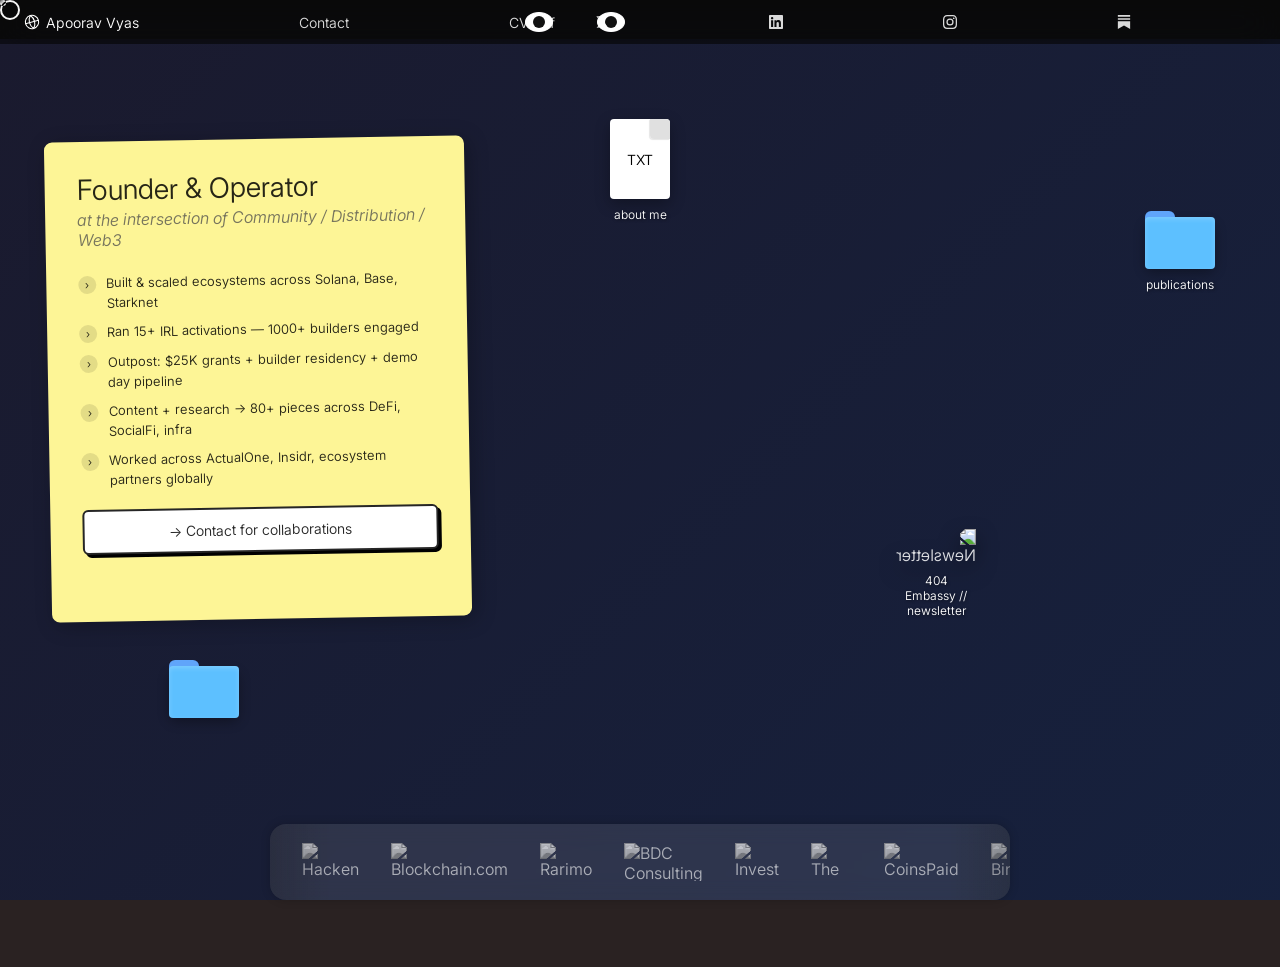
==== commit 738cef16: "Remove gap between eyes" ====
--- a/index.html
+++ b/index.html
@@ -88,7 +88,8 @@
     .eye-container {
       display: flex;
       align-items: center;
-      gap: 0.05px;
+      gap: 0;
+      margin: 0 -4px;
     }
 
     .eye {
@@ -98,6 +99,7 @@
       border-radius: 50%;
       position: relative;
       overflow: hidden;
+      margin: 0 -2px;
     }
 
     .eye .pupil {
--- a/style.css
+++ b/style.css
@@ -85,7 +85,7 @@
 /* Letterboxd Eyes Styles */
 .letterboxd-eyes {
     position: relative;
-    width: 48px; /* 20px + 8px gap + 20px */
+    width: 40px;
     height: 20px;
 }
 
@@ -99,11 +99,11 @@
 }
 
 .eye:first-child {
-    right: calc(50% - 4px); /* Positions right edge 4px left of center */
+    right: 50%;
 }
 
 .eye:last-child {
-    left: calc(50% + 4px); /* Positions left edge 4px right of center */
+    left: 50%;
 }
 
 .pupil {
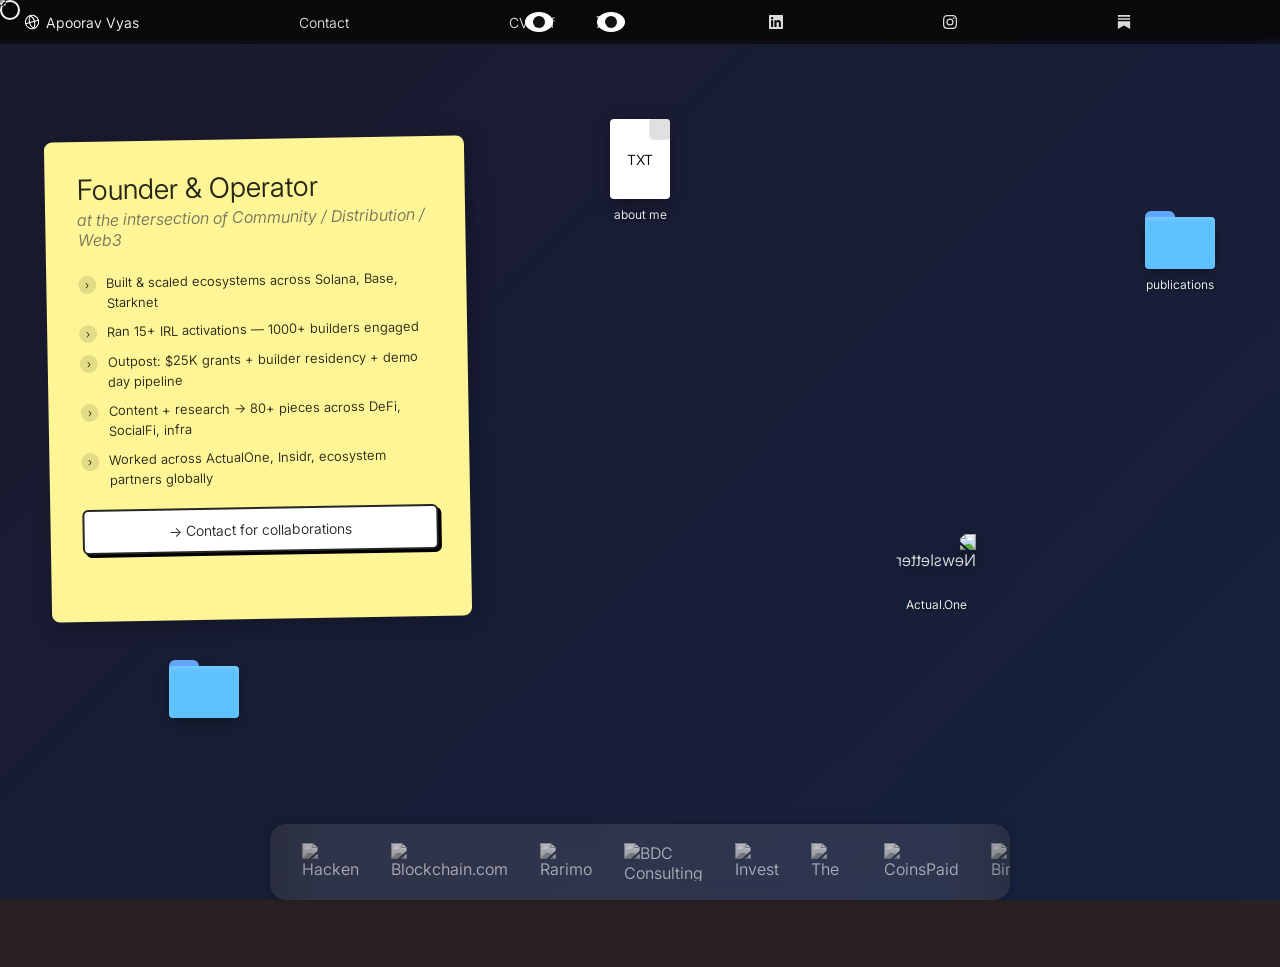
==== commit 5cee9cdb: "Rename 404 Embassy to Actual.One with Notion link" ====
--- a/index.html
+++ b/index.html
@@ -822,14 +822,14 @@
 
     <div class="desktop-icon draggable snail-icon" id="icon-newsletter" style="top: 55vh; left: 70vw;" data-window="newsletterWindow">
         <img src="https://em-content.zobj.net/source/apple/354/snail_1f40c.png" alt="Newsletter" style="transform: scaleX(-1); width: 80px; height: 80px; filter: drop-shadow(0 10px 10px rgba(0,0,0,0.5));">
-        <span class="icon-label">404 Embassy //<br>newsletter</span>
+        <span class="icon-label">Actual.One</span>
     </div>
 
     <div class="desktop-icon draggable trash-icon" id="icon-trash" style="top: 65vh; left: 12vw;">
         <div class="folder-icon" style="background: linear-gradient(145deg, #374151, #1f2937);">
             <span style="font-size: 32px;">🗑️</span>
         </div>
-        <span class="icon-label">don't open 👀</span>
+        <span class="icon-label">trash</span>
     </div>
 </main>
 
@@ -900,13 +900,13 @@
 <!-- Newsletter Window -->
 <div class="window-popup" id="newsletterWindow">
     <div class="window-header">
-        <span class="window-title">🐌 404 Embassy</span>
+        <span class="window-title">Actual.One</span>
         <button class="window-close" onclick="closeWindow('newsletterWindow')"></button>
     </div>
     <div class="window-content">
-        <h2 style="color:#333;margin-bottom:16px;">The Newsletter</h2>
-        <p style="color:#666;margin-bottom:20px;">Thoughts on Web3, builders, and the future. No spam, just signal.</p>
-        <a href="https://substack.com/@apoorav" target="_blank" style="display:inline-block;padding:12px 24px;background:#fdf596;color:#1a1a1a;text-decoration:none;border-radius:8px;font-weight:600;">Subscribe on Substack →</a>
+        <h2 style="color:#333;margin-bottom:16px;">Infra That Brings India Onchain</h2>
+        <p style="color:#666;margin-bottom:20px;">Building the foundation for India's Web3 ecosystem through infrastructure, community, and innovation.</p>
+        <a href="https://actualonepow.notion.site/ActualOne-Infra-That-Brings-India-Onchain-1d4090a37dcc80cd94d1dc38427063eb" target="_blank" style="display:inline-block;padding:12px 24px;background:#1a1a1a;color:#fff;text-decoration:none;border-radius:8px;font-weight:600;">Visit Actual.One →</a>
     </div>
 </div>
 
